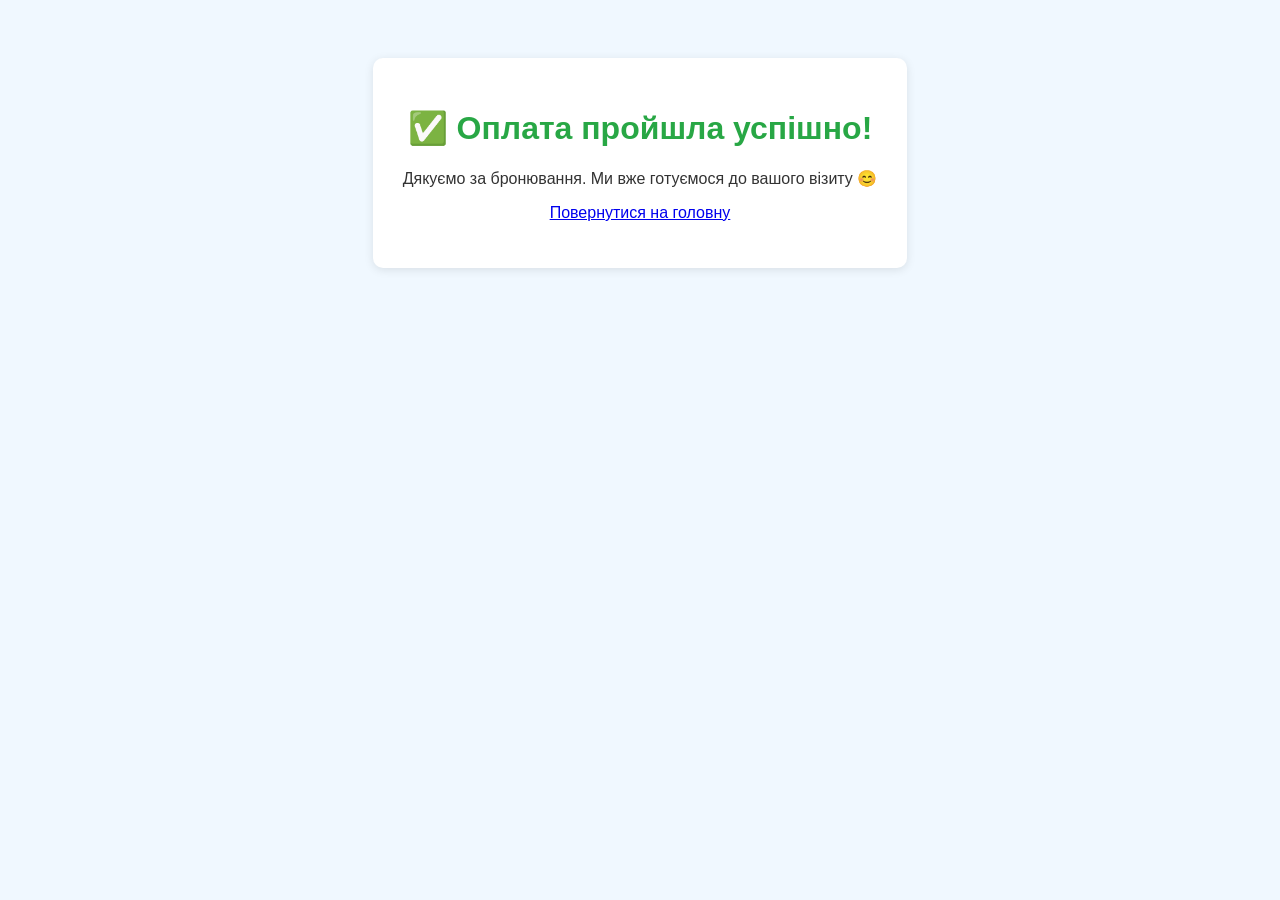
==== templates/payment-success.html @ 7a049b13 "dd payment success  template" ====
<!-- templates/payment-success.html -->
<!DOCTYPE html>
<html lang="uk">
<head>
    <meta charset="UTF-8">
    <title>Оплата успішна</title>
    <style>
        body {
            font-family: 'Segoe UI', sans-serif;
            background-color: #f0f8ff;
            color: #333;
            text-align: center;
            padding: 50px;
        }
        .box {
            background: white;
            padding: 30px;
            border-radius: 10px;
            display: inline-block;
            box-shadow: 0 2px 10px rgba(0,0,0,0.1);
        }
        h1 {
            color: #28a745;
        }
    </style>
</head>
<body>
    <div class="box">
        <h1>✅ Оплата пройшла успішно!</h1>
        <p>Дякуємо за бронювання. Ми вже готуємося до вашого візиту 😊</p>
        <p><a href="/">Повернутися на головну</a></p>
    </div>
</body>
</html>
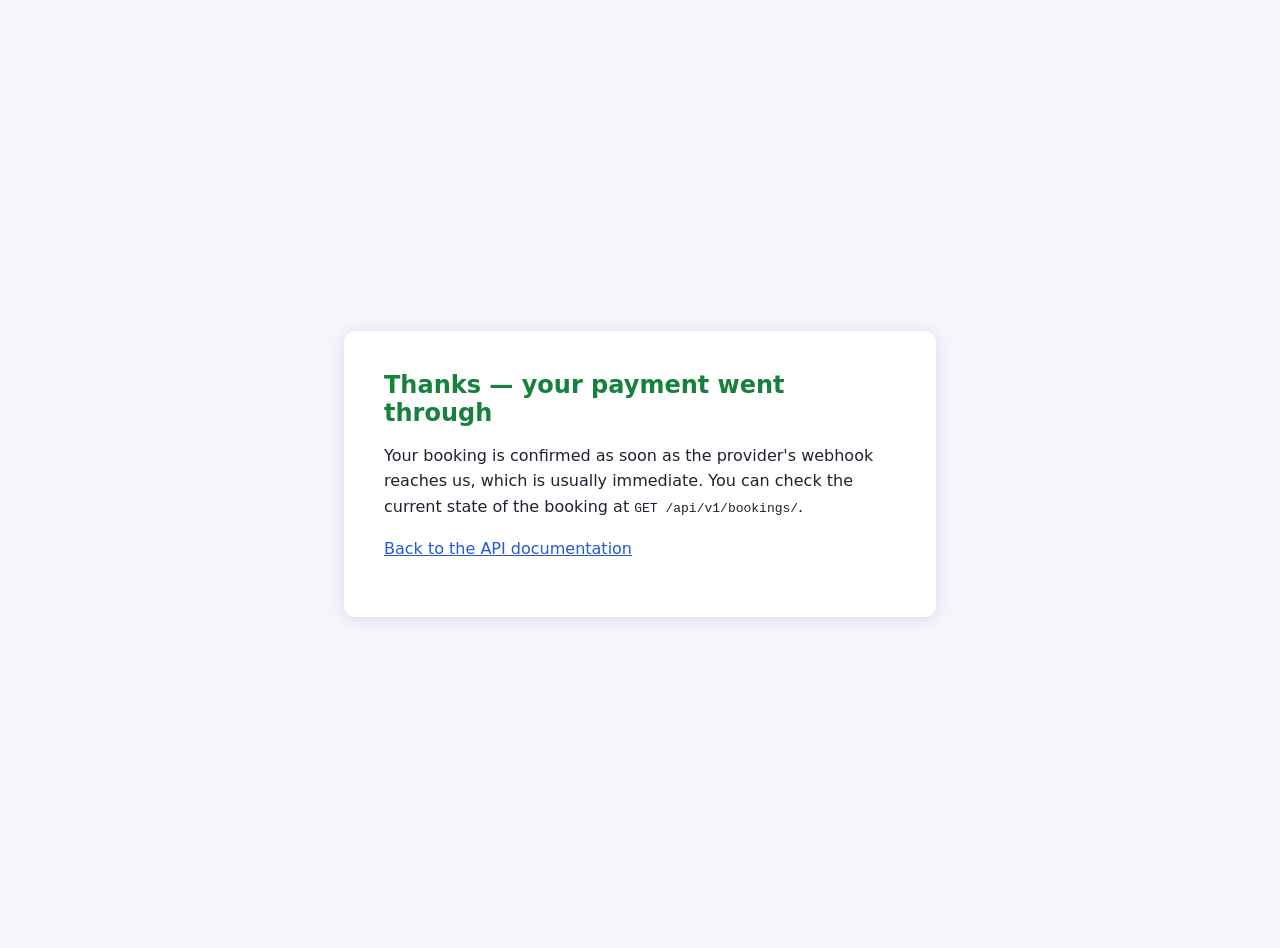
==== commit b6b764ac: "feat(api): open the catalogue, enforce ownership, validate input Hotels and rooms were staff-only, s" ====
--- a/templates/payment-success.html
+++ b/templates/payment-success.html
@@ -1,34 +1,49 @@
-<!-- templates/payment-success.html -->
 <!DOCTYPE html>
-<html lang="uk">
+<html lang="en">
 <head>
     <meta charset="UTF-8">
-    <title>Оплата успішна</title>
+    <meta name="viewport" content="width=device-width, initial-scale=1">
+    <title>Payment received &middot; Hotel Booking API</title>
     <style>
+        :root { color-scheme: light dark; }
         body {
-            font-family: 'Segoe UI', sans-serif;
-            background-color: #f0f8ff;
-            color: #333;
-            text-align: center;
-            padding: 50px;
+            font-family: system-ui, 'Segoe UI', sans-serif;
+            display: flex;
+            align-items: center;
+            justify-content: center;
+            min-height: 100vh;
+            margin: 0;
+            padding: 1.5rem;
+            background: #f4f6fb;
+            color: #1c2330;
         }
         .box {
-            background: white;
-            padding: 30px;
-            border-radius: 10px;
-            display: inline-block;
-            box-shadow: 0 2px 10px rgba(0,0,0,0.1);
+            background: #fff;
+            padding: 2.5rem;
+            border-radius: 12px;
+            max-width: 32rem;
+            box-shadow: 0 2px 16px rgba(20, 30, 60, 0.12);
         }
-        h1 {
-            color: #28a745;
+        h1 { color: #17803d; margin-top: 0; font-size: 1.5rem; }
+        p { line-height: 1.6; }
+        a { color: #2557d6; }
+        @media (prefers-color-scheme: dark) {
+            body { background: #10141c; color: #e6e9f0; }
+            .box { background: #182030; box-shadow: none; }
+            h1 { color: #4ade80; }
+            a { color: #8ab4ff; }
         }
     </style>
 </head>
 <body>
     <div class="box">
-        <h1>✅ Оплата пройшла успішно!</h1>
-        <p>Дякуємо за бронювання. Ми вже готуємося до вашого візиту 😊</p>
-        <p><a href="/">Повернутися на головну</a></p>
+        <h1>Thanks &mdash; your payment went through</h1>
+        <p>
+            Your booking is confirmed as soon as the provider's webhook reaches us,
+            which is usually immediate. You can check the current state of the
+            booking at <code>GET /api/v1/bookings/</code>.
+        </p>
+        <p><a href="/api/v1/docs/">Back to the API documentation</a></p>
     </div>
 </body>
-</html>+</html>
